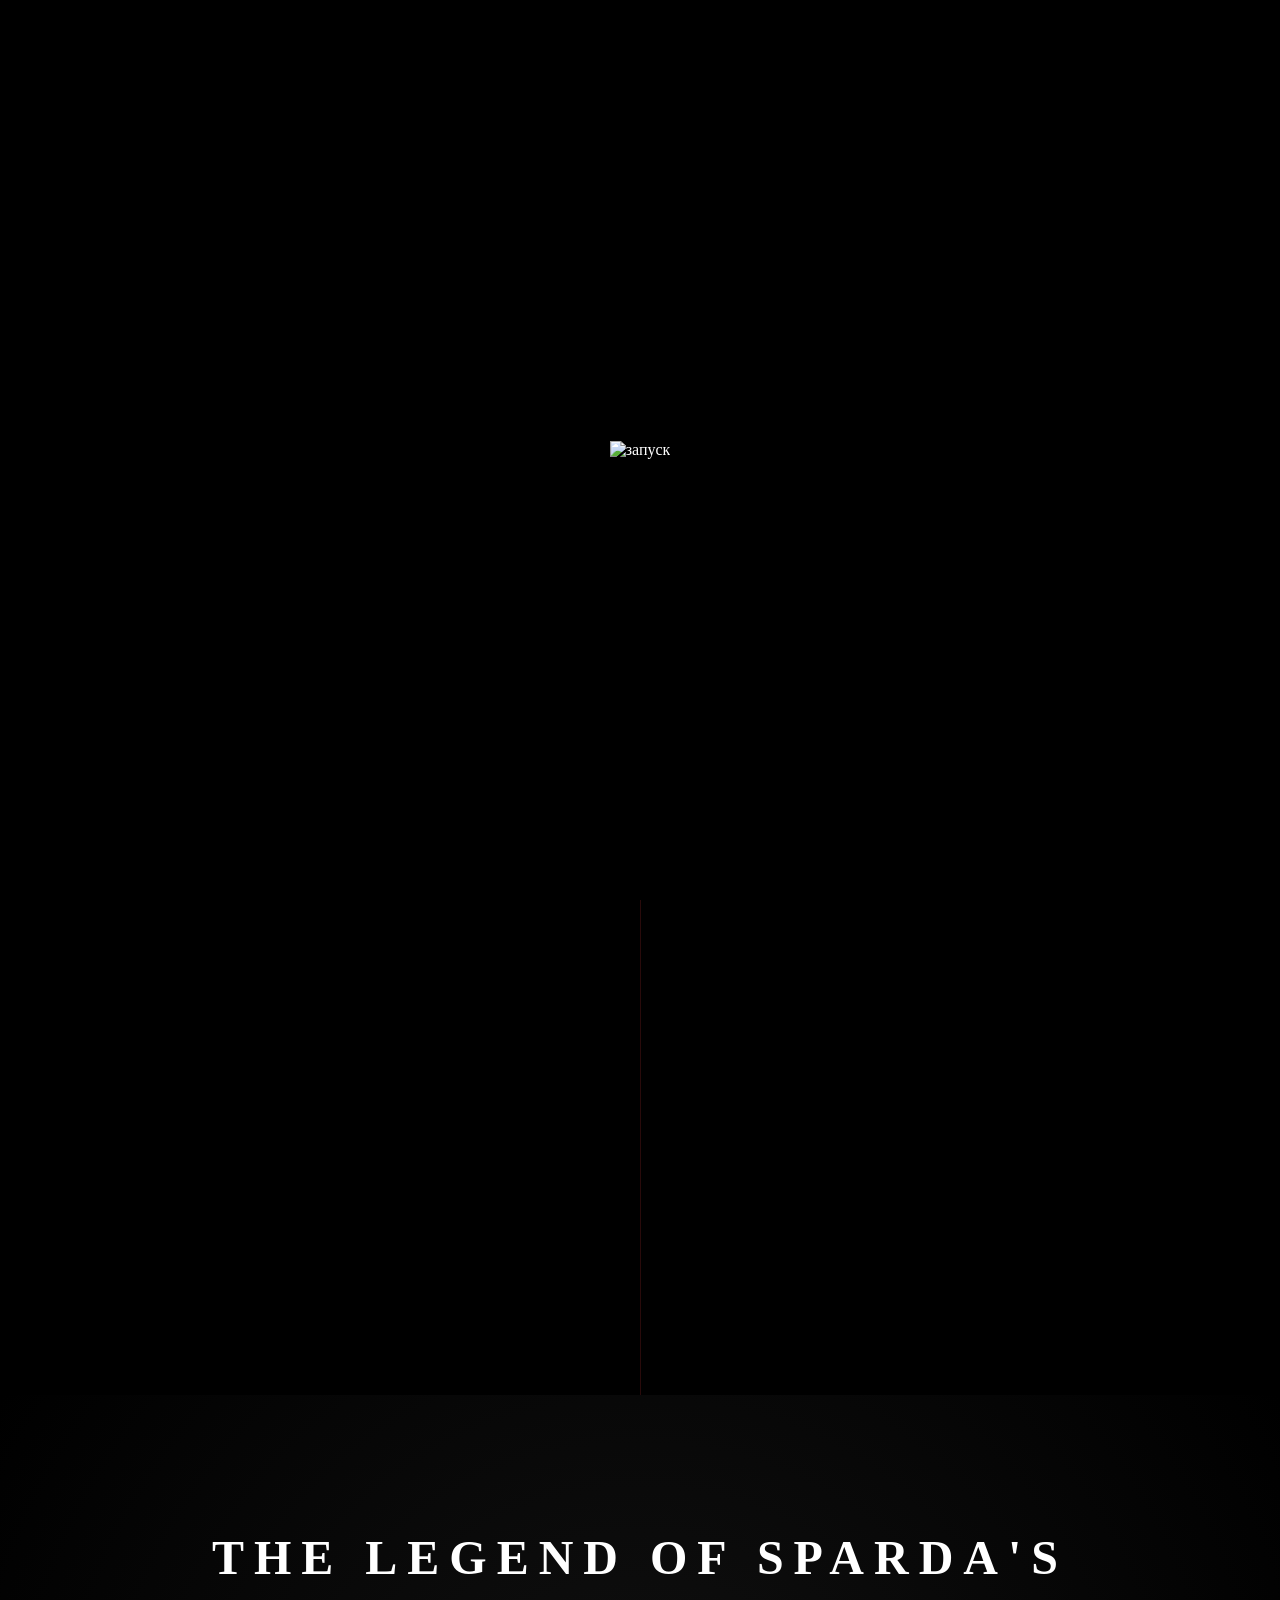
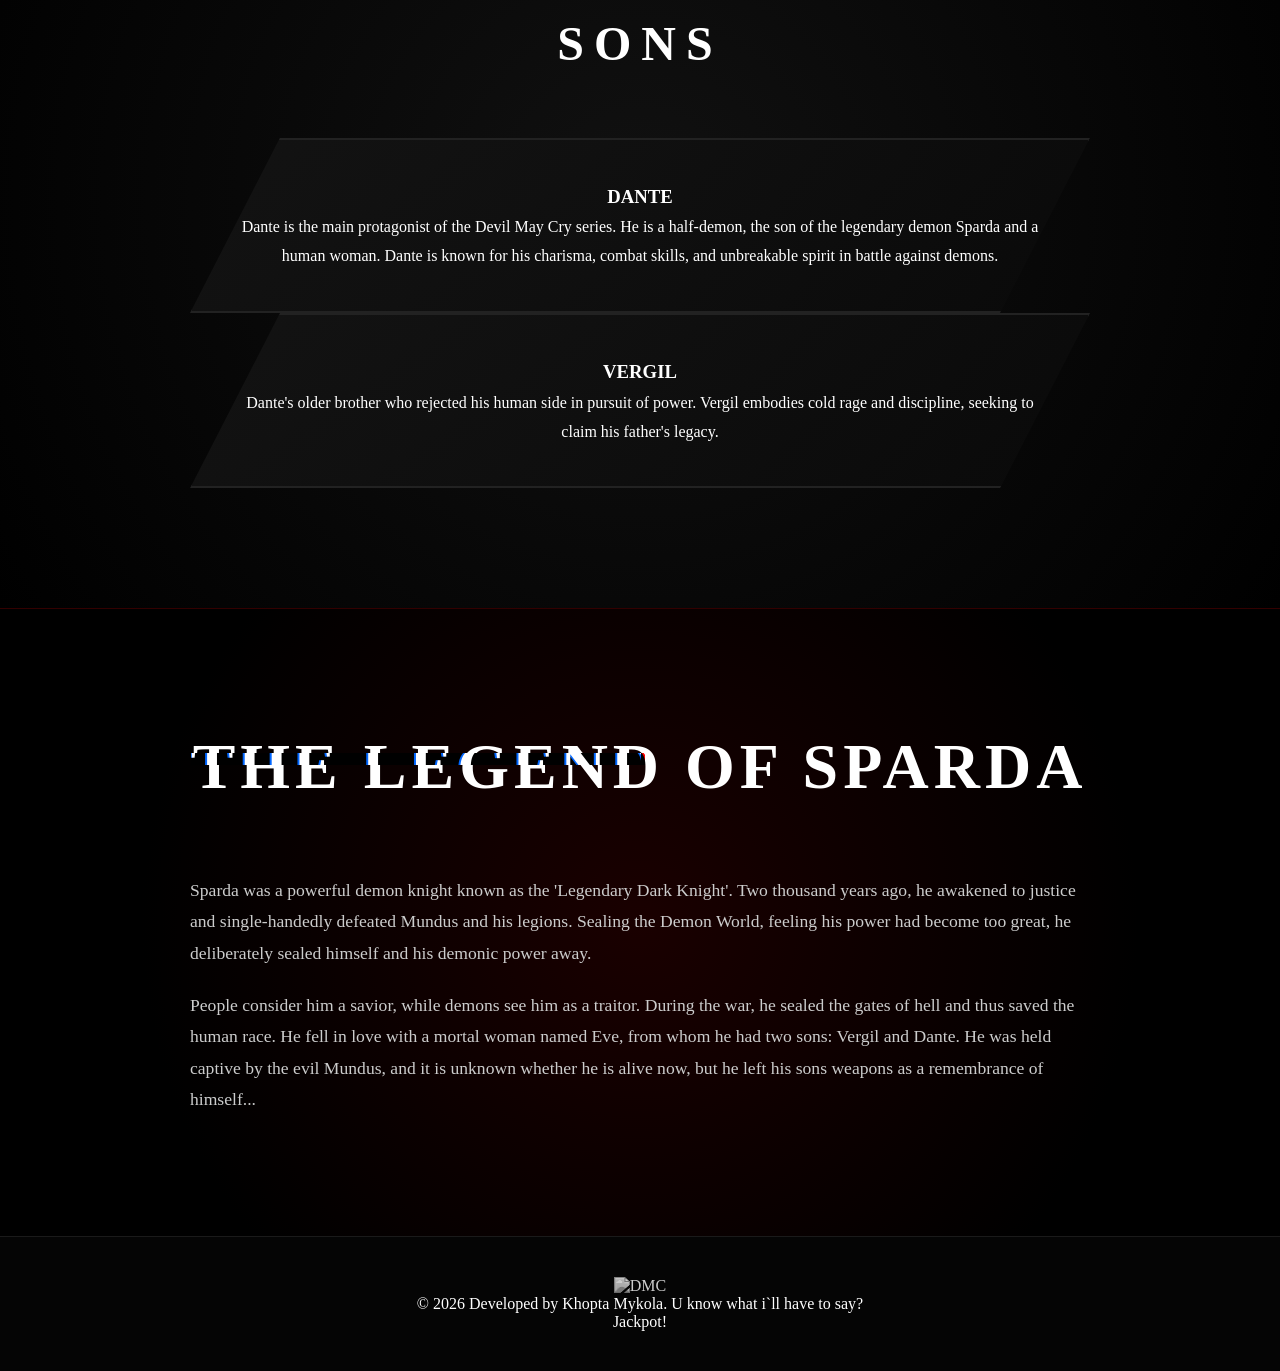
==== index.html @ 13f6e9c3 "Add files via upload" ====
<!DOCTYPE html>
<html lang="en">
<head>
    <meta charset="UTF-8">
    <meta name="viewport" content="width=device-width, initial-scale=1.0">
    <title>home</title>
    <link rel="stylesheet" href="css/main.css">
    <link rel="stylesheet" href="css/loader.css">
    
</head>
<body>
  
    <div id="loader">
        <img src="assets/image/lady.gif.gif" alt="запуск" />
    </div>
    <header class="main-header">
    <div class="logo-container">
        <img src="assets/image/dmc.png" alt="DMC Logo" class="nav-logo">
    </div>
    <nav class="nav-links">
        <a href="index.html" data-lang="nav_index"></a>
        <a href="weapons.html" data-lang="nav_chars"></a>
        <a href="music.html" data-lang="nav_music"></a>
        <a href="gallery.html" data-lang="nav_gallery"></a>
        <a href="story.html" data-lang="nav_story"></a>
         <a href="about.html" data-lang="nav_about"></a>
    </nav>
    <div class="lang-switcher">
        <button onclick="changeLang('ua')">UA</button>
        <button onclick="changeLang('en')">EN</button>
    </div>
</header>



<main class="hero-container">
    <div class="character-side dante" onclick="location.href='dante.html'">
        <div class="character-info">
            <h1 data-lang="dante_name">DANTE</h1>
            <p data-lang="dante_motto">Jackpot!</p>
        </div>
    </div>
    <div class="character-side vergil" onclick="location.href='vergil.html'">
        <div class="character-info">
        <h1 data-lang="vergil_name">VERGIL</h1>
            <p data-lang="vergil_motto">I need more... Power!</p>
    </div>
    </div>
</main>

<section class="story-section">
    <div class="particles-container">
    <div class="particle red"></div>
    <div class="particle white"></div>
</div>
    <div class="container">
        <h2 class="section-title" data-lang="story_title">SONS OF SPARDA</h2>
        
        <div class="brothers-flex">
        <div class="brother-card dante-bio">
                <h3 data-lang="dante_name">DANTE</h3>
                <p data-lang="dante_bio_main">
                </p>
         </div>

            <div class="brother-card vergil-bio">
                <h3 data-lang="vergil_name">VERGIL</h3>
                <p data-lang="vergil_bio_main">
                </p>
           </div>
        </div>
    </div>
</section>
<section class="legend-section">
    <div class="container">
        <div class="glitch-wrapper">
            <h2 class="glitch-title" data-lang="legend"  data-text="THE LEGEND OF SPARDA"></h2>
        </div>
        
        <div class="sparda-content">
            <div class="sparda-text">
                <p data-lang="legend_content">
                    
                </p>
                <p data-lang="legend_content2">
                    Він обрав людство замість демонічної крові, залишивши своїм синам не лише велику силу, а й тягар вічного протистояння. Його ім'я стало легендою, а його мечі — ключами до долі всього світу.
                </p>
            </div>
        </div>
    </div>
</section>

    <script src="js/loader.js"></script>
    <script src="js/navigation.js"></script>
    <script src="js/lang.js"></script>
    <footer class="main-footer">
    <div class="footer-line"></div>
    <div class="footer-content">
        <div class="footer-logo">
            <img src="assets/image/dmc.png" alt="DMC">
        </div>
        <p>© 2026 Developed by Khopta Mykola. U know what i`ll have to say?</p>
        <div class="social-links">
            <span>Jackpot!</span>
        </div>
    </div>
</footer>
</body>

</html>
---- css/main.css ----
/* --- 1. БАЗОВІ НАЛАШТУВАННЯ --- */
* {
    margin: 0;
    padding: 0;
    box-sizing: border-box;
}

body {
    background-color: #000;
    color: #fff;
    font-family: 'Cinzel', serif; 
    overflow-x: hidden;
}

/* --- 2. ПАНЕЛЬ НАВІГАЦІЇ (HEADER) --- */
.main-header {
    position: fixed;
    top: 0;
    left: 0;
    width: 100%;
    height: 80px;
    display: flex;
    justify-content: space-between;
    align-items: center;
    padding: 0 50px;
    background: rgba(0, 0, 0, 0.8); /* Напівпрозорий фон */
    z-index: 1000;
}

.nav-logo {
    height: 40px;
    width: auto;
    filter: drop-shadow(0 0 7px rgba(255, 0, 0, 0.6));
}

.nav-links a {
    color: #ccc;
    text-decoration: none;
    margin: 0 20px;
    font-size: 0.9rem;
    text-transform: uppercase;
    letter-spacing: 2px;
    transition: 0.3s;
}

.nav-links a:hover {
    color: #fff;
    text-shadow: 0 0 10px #fff;
}

.lang-switcher {
    display: flex;
    gap: 10px;
}

.lang-switcher button {
    background: transparent;
    border: 1px solid rgba(255,255,255,0.5);
    color: white;
    padding: 5px 12px;
    cursor: pointer;
    font-family: inherit;
    transition: 0.3s;
}

.lang-switcher button:hover {
    background: #ff0000;
    border-color: #ff0000;
}

/* --- 3. ГОЛОВНИЙ КОНТЕЙНЕР (ГЕРОЇ) --- */
.hero-container {
    display: flex;
    width: 100%;
    height: 100vh;
    overflow: hidden;
}

.character-side {
    flex: 1;
    position: relative;
    display: flex;
    justify-content: center;
    align-items: center;
    transition: flex 0.7s cubic-bezier(0.2, 1, 0.3, 1);
    cursor: pointer;
    background-size: cover;
    background-position: center;
    background-repeat: no-repeat;
    filter: grayscale(0.6);
}

.character-side:hover {
    flex: 1.5;
    filter: grayscale(0);
}

/* ФОТО ГЕРОЇВ */
.dante {
    background-image: linear-gradient(rgba(0,0,0,0.2), rgba(0,0,0,0.2)), 
                      url('../assets/image/dante.jpg');
    border-right: 1px solid rgba(255,0,0,0.3);
}

.vergil {
    background-image: linear-gradient(rgba(0,0,0,0.2), rgba(0,0,0,0.2)), 
                      url('../assets/image/vergil.webp');
}

.character-info {
    text-align: center;
    z-index: 5;
    pointer-events: none;
}

.character-info h1 {
    font-size: 4.5rem;
    letter-spacing: 8px;
    text-shadow: 2px 2px 20px #000;
}

/* --- 4. КАРТКИ БРАТІВ ТА ЕФЕКТИ --- */
.brother-card {
    flex: 1;
    padding: 40px;
    background: linear-gradient(135deg, rgba(20, 20, 20, 0.9) 0%, rgba(10, 10, 10, 0.9) 100%);
    border: 2px solid #222;
    clip-path: polygon(10% 0, 100% 0, 90% 100%, 0 100%);
    position: relative;
    transition: 0.5s;
    overflow: hidden;
}

.dante-bio:hover {
    border-color: #f00;
    transform: scale(1.05) skewX(-2deg);
    box-shadow: 0 0 40px rgba(255, 0, 0, 0.3);
}

.vergil-bio:hover {
    border-color: #0066ff;
    transform: scale(1.05) skewX(2deg);
    box-shadow: 0 0 40px rgba(1, 39, 77, 0.663);
}

/* Секція Спарди */
.legend-section {
    padding: 100px 0;
    background: radial-gradient(circle at center, #1a0000 0%, #000 70%);
    border-top: 1px solid #300;
}

/* Магія Глітча */
.glitch-wrapper {
    text-align: center;
    margin-bottom: 50px;
}

.glitch-title {
    color: white;
    font-size: 4rem;
    font-weight: 900;
    position: relative;
    display: inline-block;
    text-transform: uppercase;
    letter-spacing: 5px;
}

.glitch-title::before,
.glitch-title::after {
    content: attr(data-text);
    position: absolute;
    top: 0;
    left: 0;
    width: 100%;
    height: 100%;
    background: black;
}

.glitch-title::before {
    left: 2px;
    text-shadow: -2px 0 #ff0000;
    clip: rect(44px, 450px, 56px, 0);
    animation: glitch-anim 5s infinite linear alternate-reverse;
}

.glitch-title::after {
    left: -2px;
    text-shadow: -2px 0 #0066ff;
    clip: rect(44px, 450px, 56px, 0);
    animation: glitch-anim 2s infinite linear alternate-reverse;
}

@keyframes glitch-anim {
    0% { clip: rect(31px, 9999px, 94px, 0); }
    5% { clip: rect(70px, 9999px, 71px, 0); }
    10% { clip: rect(29px, 9999px, 83px, 0); }
    15% { clip: rect(16px, 9999px, 91px, 0); }
    20% { clip: rect(2px, 9999px, 23px, 0); }
    /* ... і так далі, створює ефект тремтіння */
    100% { clip: rect(67px, 9999px, 62px, 0); }
}

/* Контент */
.sparda-content {
    display: flex;
    align-items: center;
    gap: 40px;
    max-width: 900px;
    margin: 0 auto;
}

.sparda-text p {
    font-size: 1.1rem;
    color: #ccc;
    line-height: 1.8;
    margin-bottom: 20px;
}

.floating-symbol {
    width: 200px;
    filter: drop-shadow(0 0 10px #f00);
    animation: float 4s ease-in-out infinite;
}

@keyframes float {
    0%, 100% { transform: translateY(0); }
    50% { transform: translateY(-20px); }
}

/* --- 5. ФУТЕР --- */
.main-footer {
    padding: 40px 0;
    background: #050505;
    text-align: center;
    border-top: 1px solid #1a1a1a;
}

.footer-logo img {
    height: 40px;
    filter: grayscale(1) brightness(0.8);
    transition: 0.3s;
}

.jackpot-text {
    display: block;
    margin-top: 10px;
    color: #ff0000;
    font-weight: bold;
    opacity: 0.6;
    letter-spacing: 3px;
}
---- css/loader.css ----
#loader {
            position: fixed !important;
            top: 0;
            left: 0;
            width: 100vw;
            height: 100vh;
            background: #000;
            display: flex;
            justify-content: center;
            align-items: center;
            z-index: 999999;
            transition: opacity 0.4s ease;
        }
        .loader-hidden {
            opacity: 0 !important;
            pointer-events: none !important;
        }
* {
    margin: 0;
    padding: 0;
    box-sizing: border-box; /* Щоб падінги не "роздували" елементи */
}

body {
    background-color: #000;
    color: #fff;
    font-family: 'Cinzel', serif; /* Готичний стиль, якщо підключений Google Fonts */
    overflow-x: hidden; /* Щоб не було горизонтальної прокрутки */
}

/* --- 2. ПАНЕЛЬ НАВІГАЦІЇ (HEADER) --- */
.main-header {
    position: fixed;
    top: 0;
    left: 0;
    width: 100%;
    height: 80px;
    display: flex;
    justify-content: space-between; /* Розносить Лого, Меню і Кнопки по краях */
    align-items: center;
    padding: 0 50px;
    background: linear-gradient(to bottom, rgba(0,0,0,0.9), transparent);
    z-index: 1000;
}




.nav-links a {
    color: #ccc;
    text-decoration: none;
    margin: 0 20px;
    font-size: 0.9rem;
    text-transform: uppercase;
    letter-spacing: 2px;
    transition: 0.3s;
}

.nav-links a:hover {
    color: #fff;
    text-shadow: 0 0 10px #fff;
}

/* Кнопки мов */
.lang-switcher {
    display: flex;
    gap: 10px;
}

.lang-switcher button {
    background: transparent;
    border: 1px solid rgba(255,255,255,0.5);
    color: white;
    padding: 5px 12px;
    cursor: pointer;
    font-family: inherit;
    transition: 0.3s;
}

.lang-switcher button:hover {
    background: #ff0000;
    border-color: #ff0000;
}

/* --- 3. ГОЛОВНИЙ КОНТЕЙНЕР (ГЕРОЇ) --- */
.hero-container {
    display: flex; /* СТАВИТЬ ГЕРОЇВ ПОРУЧ (ЗЛІВА НАПРАВО) */
    width: 100%;
    height: 155vh;
    overflow: hidden;
}

.character-side {
    flex: 1; /* Кожен займає порівну місця */
    position: relative;
    display: flex;
    justify-content: center;
    align-items: center;
    transition: flex 0.8s cubic-bezier(0.25, 1, 0.3, 1);
    cursor: pointer;
    background-size: cover; /* Щоб фото не плющило */
    background-position: center;
    background-repeat: no-repeat;
    filter: grayscale(0.6); /* Ефект DMC: трохи похмуро, поки не наведеш */
}

.character-side:hover {
    flex: 1.6; /* Розширюється при наведенні */
    filter: grayscale(0);
}

/* ФОТО (Заміни шляхи на власні) */
.dante {
    background-image: linear-gradient(rgba(0,0,0,0.2), rgba(0,0,0,0.2)), 
                      url('../assets/image/dante.jpg');
    border-right: 1px solid rgba(255,0,0,0.3);
}

.vergil {
    background-image: linear-gradient(rgba(0,0,0,0.2), rgba(0,0,0,0.2)), 
                      url('../assets/image/vergil.webp');
}

/* Текст на героях */
.character-info {
    text-align: center;
    z-index: 5;
    pointer-events: none; /* Щоб текст не заважав клікати по фону */
}

.character-info h1 {
    font-size: 4.5rem;
    letter-spacing: 8px;
    margin-bottom: 5px;
    text-shadow: 2px 2px 20px #000;
}

.character-info p {
    font-size: 1.2rem;
    color: #ff0000;
    text-transform: uppercase;
    letter-spacing: 3px;
}

/* --- 4. СЕКЦІЯ ІСТОРІЇ (НИЖЧЕ) --- */
.story-section {
    padding: 120px 20px;
    background-color: #050505;
    background-image: radial-gradient(circle at center, #111 0%, #000 100%);
    text-align: center;
}

.story-section h2 {
    font-size: 3rem;
    color: #fff;
    margin-bottom: 50px;
    letter-spacing: 10px;
    text-transform: uppercase;
}

.container {
    max-width: 900px;
    margin: 0 auto;
    line-height: 1.8;
}

.story-content p {
    font-size: 1.1rem;
    color: #aaa;
    margin-bottom: 30px;
}

/* --- 5. ЛОАДЕР (додатково, щоб не було конфліктів) --- */
#loader {
    /* Твої стилі лоадера тут залишаються без змін */
}
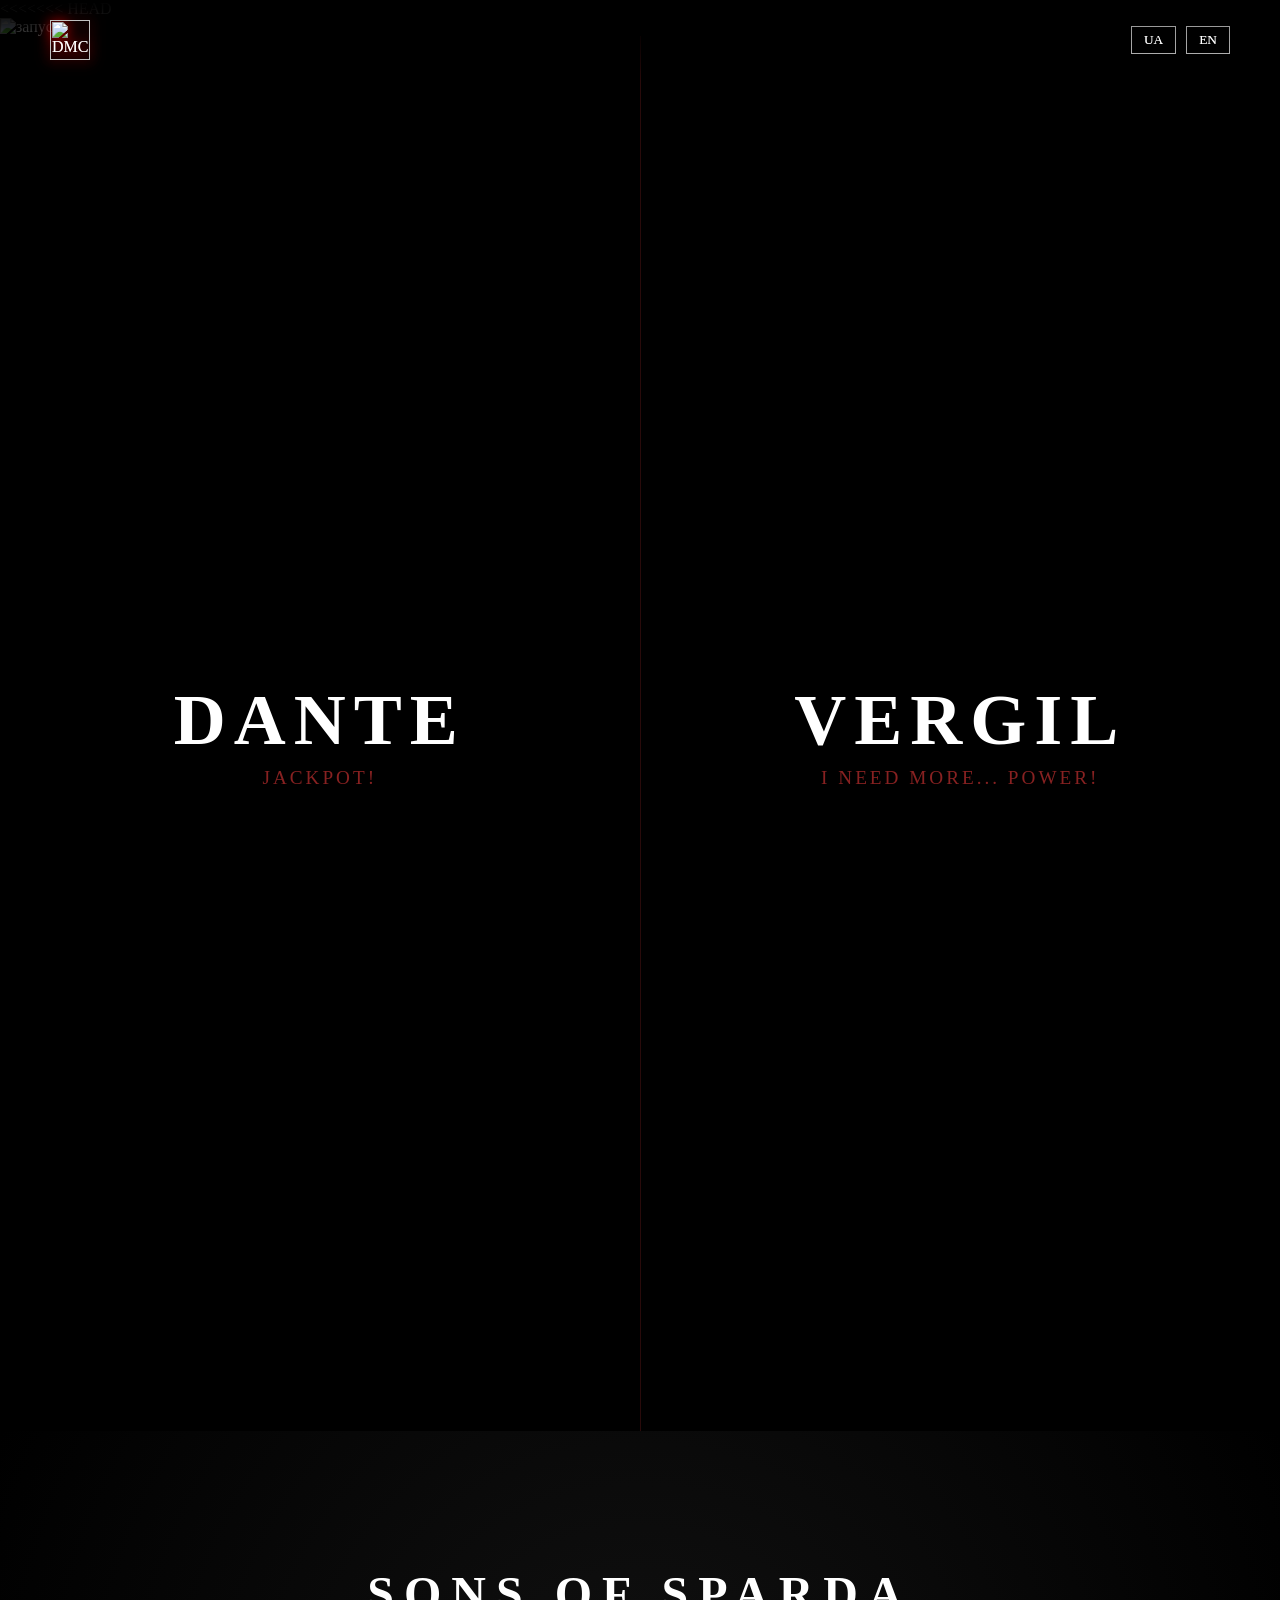
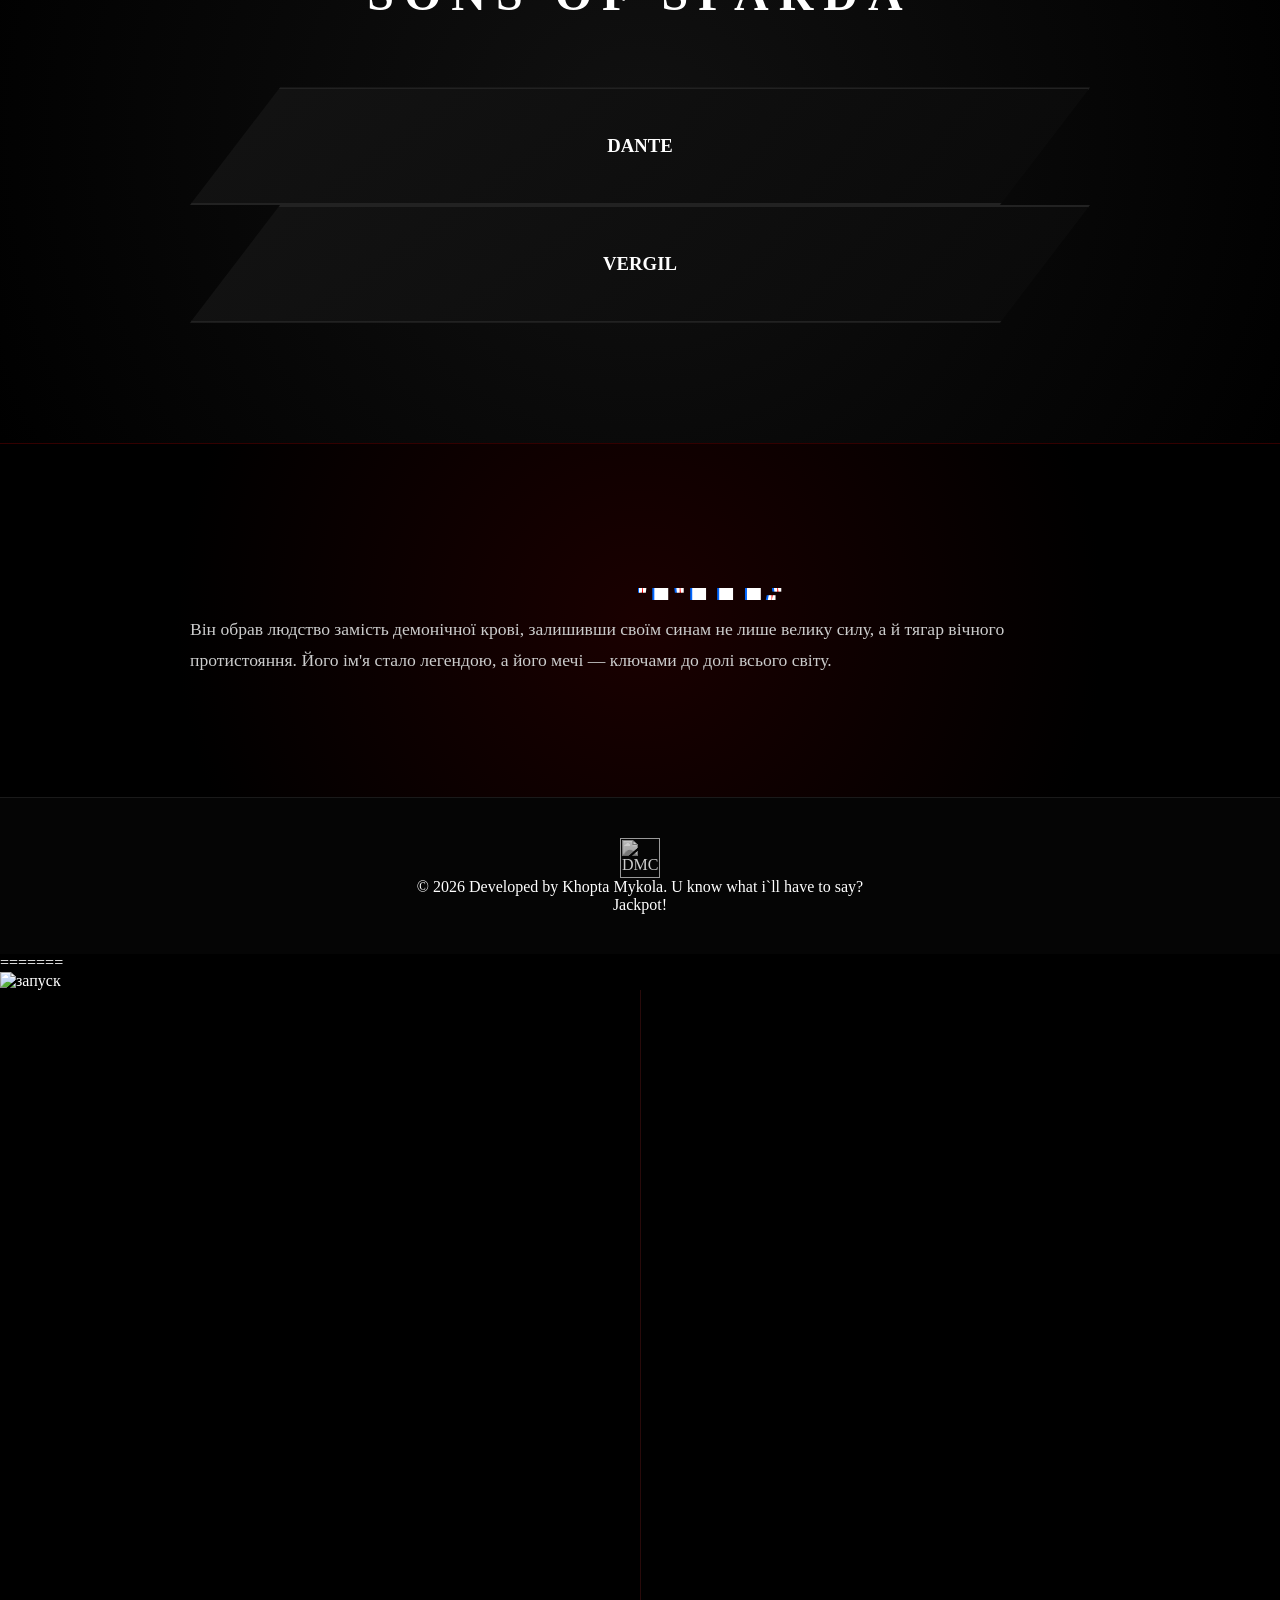
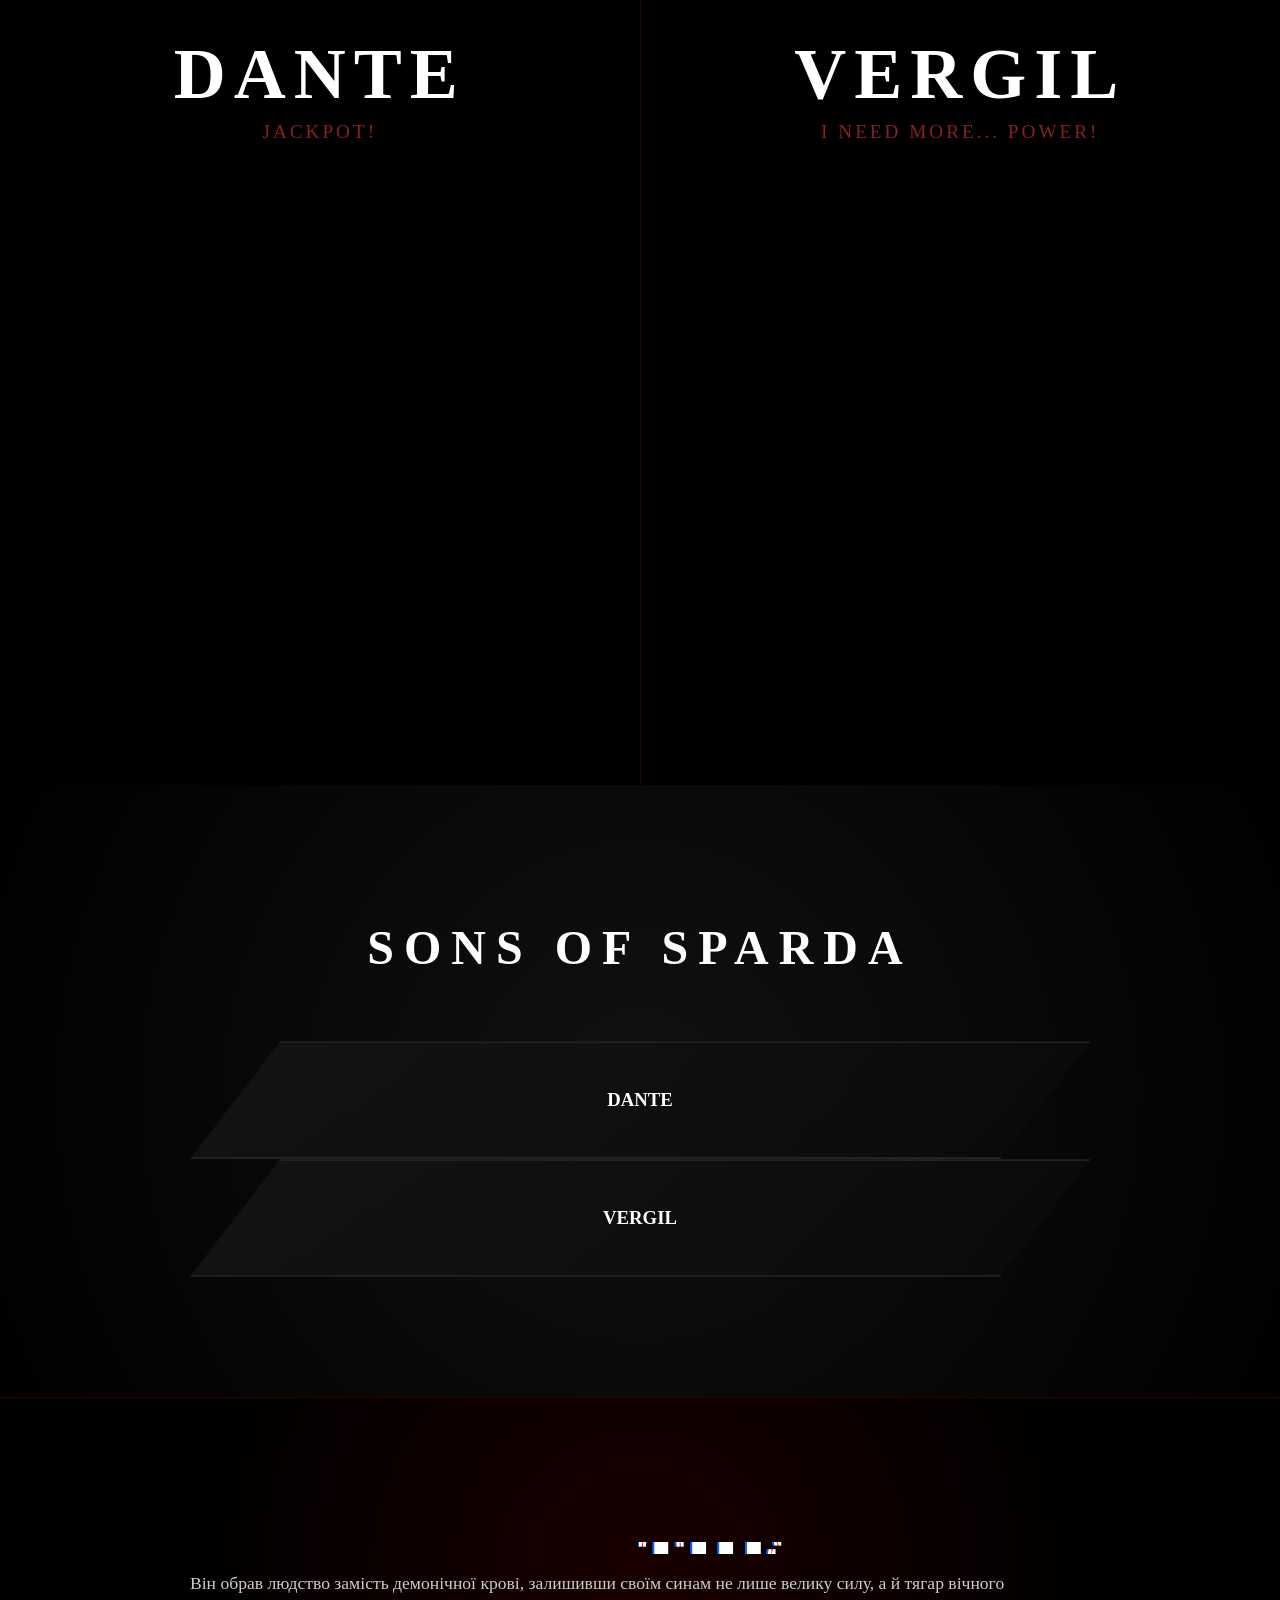
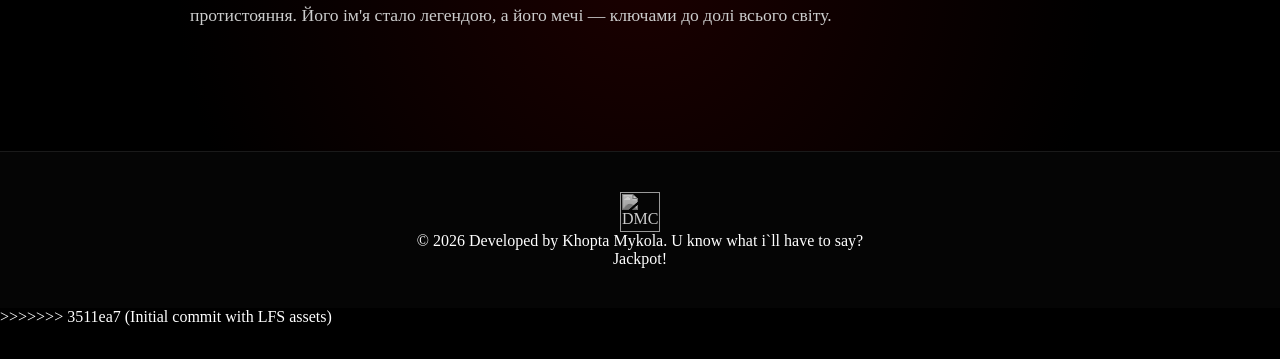
==== commit 6650fbb8: "Fix conflicts and switch from LFS" ====
--- a/index.html
+++ b/index.html
@@ -1,3 +1,4 @@
+<<<<<<< HEAD
 <!DOCTYPE html>
 <html lang="en">
 <head>
@@ -107,4 +108,115 @@
 </footer>
 </body>
 
+=======
+<!DOCTYPE html>
+<html lang="en">
+<head>
+    <meta charset="UTF-8">
+    <meta name="viewport" content="width=device-width, initial-scale=1.0">
+    <title>home</title>
+    <link rel="stylesheet" href="css/main.css">
+    <link rel="stylesheet" href="css/loader.css">
+    
+</head>
+<body>
+  
+    <div id="loader">
+        <img src="assets/image/lady.gif.gif" alt="запуск" />
+    </div>
+    <header class="main-header">
+    <div class="logo-container">
+        <img src="assets/image/dmc.png" alt="DMC Logo" class="nav-logo">
+    </div>
+    <nav class="nav-links">
+        <a href="index.html" data-lang="nav_index"></a>
+        <a href="weapons.html" data-lang="nav_chars"></a>
+        <a href="music.html" data-lang="nav_music"></a>
+        <a href="gallery.html" data-lang="nav_gallery"></a>
+        <a href="story.html" data-lang="nav_story"></a>
+         <a href="about.html" data-lang="nav_about"></a>
+    </nav>
+    <div class="lang-switcher">
+        <button onclick="changeLang('ua')">UA</button>
+        <button onclick="changeLang('en')">EN</button>
+    </div>
+</header>
+
+
+
+<main class="hero-container">
+    <div class="character-side dante" onclick="location.href='dante.html'">
+        <div class="character-info">
+            <h1 data-lang="dante_name">DANTE</h1>
+            <p data-lang="dante_motto">Jackpot!</p>
+        </div>
+    </div>
+    <div class="character-side vergil" onclick="location.href='vergil.html'">
+        <div class="character-info">
+        <h1 data-lang="vergil_name">VERGIL</h1>
+            <p data-lang="vergil_motto">I need more... Power!</p>
+    </div>
+    </div>
+</main>
+
+<section class="story-section">
+    <div class="particles-container">
+    <div class="particle red"></div>
+    <div class="particle white"></div>
+</div>
+    <div class="container">
+        <h2 class="section-title" data-lang="story_title">SONS OF SPARDA</h2>
+        
+        <div class="brothers-flex">
+        <div class="brother-card dante-bio">
+                <h3 data-lang="dante_name">DANTE</h3>
+                <p data-lang="dante_bio_main">
+                </p>
+         </div>
+
+            <div class="brother-card vergil-bio">
+                <h3 data-lang="vergil_name">VERGIL</h3>
+                <p data-lang="vergil_bio_main">
+                </p>
+           </div>
+        </div>
+    </div>
+</section>
+<section class="legend-section">
+    <div class="container">
+        <div class="glitch-wrapper">
+            <h2 class="glitch-title" data-lang="legend"  data-text="THE LEGEND OF SPARDA"></h2>
+        </div>
+        
+        <div class="sparda-content">
+            <div class="sparda-text">
+                <p data-lang="legend_content">
+                    
+                </p>
+                <p data-lang="legend_content2">
+                    Він обрав людство замість демонічної крові, залишивши своїм синам не лише велику силу, а й тягар вічного протистояння. Його ім'я стало легендою, а його мечі — ключами до долі всього світу.
+                </p>
+            </div>
+        </div>
+    </div>
+</section>
+
+    <script src="js/loader.js"></script>
+    <script src="js/navigation.js"></script>
+    <script src="js/lang.js"></script>
+    <footer class="main-footer">
+    <div class="footer-line"></div>
+    <div class="footer-content">
+        <div class="footer-logo">
+            <img src="assets/image/dmc.png" alt="DMC">
+        </div>
+        <p>© 2026 Developed by Khopta Mykola. U know what i`ll have to say?</p>
+        <div class="social-links">
+            <span>Jackpot!</span>
+        </div>
+    </div>
+</footer>
+</body>
+
+>>>>>>> 3511ea7 (Initial commit with LFS assets)
 </html>
--- a/css/main.css
+++ b/css/main.css
@@ -1,3 +1,4 @@
+<<<<<<< HEAD
 /* --- 1. БАЗОВІ НАЛАШТУВАННЯ --- */
 * {
     margin: 0;
@@ -249,4 +250,257 @@
     font-weight: bold;
     opacity: 0.6;
     letter-spacing: 3px;
+=======
+/* --- 1. БАЗОВІ НАЛАШТУВАННЯ --- */
+* {
+    margin: 0;
+    padding: 0;
+    box-sizing: border-box;
+}
+
+body {
+    background-color: #000;
+    color: #fff;
+    font-family: 'Cinzel', serif; 
+    overflow-x: hidden;
+}
+
+/* --- 2. ПАНЕЛЬ НАВІГАЦІЇ (HEADER) --- */
+.main-header {
+    position: fixed;
+    top: 0;
+    left: 0;
+    width: 100%;
+    height: 80px;
+    display: flex;
+    justify-content: space-between;
+    align-items: center;
+    padding: 0 50px;
+    background: rgba(0, 0, 0, 0.8); /* Напівпрозорий фон */
+    z-index: 1000;
+}
+
+.nav-logo {
+    height: 40px;
+    width: auto;
+    filter: drop-shadow(0 0 7px rgba(255, 0, 0, 0.6));
+}
+
+.nav-links a {
+    color: #ccc;
+    text-decoration: none;
+    margin: 0 20px;
+    font-size: 0.9rem;
+    text-transform: uppercase;
+    letter-spacing: 2px;
+    transition: 0.3s;
+}
+
+.nav-links a:hover {
+    color: #fff;
+    text-shadow: 0 0 10px #fff;
+}
+
+.lang-switcher {
+    display: flex;
+    gap: 10px;
+}
+
+.lang-switcher button {
+    background: transparent;
+    border: 1px solid rgba(255,255,255,0.5);
+    color: white;
+    padding: 5px 12px;
+    cursor: pointer;
+    font-family: inherit;
+    transition: 0.3s;
+}
+
+.lang-switcher button:hover {
+    background: #ff0000;
+    border-color: #ff0000;
+}
+
+/* --- 3. ГОЛОВНИЙ КОНТЕЙНЕР (ГЕРОЇ) --- */
+.hero-container {
+    display: flex;
+    width: 100%;
+    height: 100vh;
+    overflow: hidden;
+}
+
+.character-side {
+    flex: 1;
+    position: relative;
+    display: flex;
+    justify-content: center;
+    align-items: center;
+    transition: flex 0.7s cubic-bezier(0.2, 1, 0.3, 1);
+    cursor: pointer;
+    background-size: cover;
+    background-position: center;
+    background-repeat: no-repeat;
+    filter: grayscale(0.6);
+}
+
+.character-side:hover {
+    flex: 1.5;
+    filter: grayscale(0);
+}
+
+/* ФОТО ГЕРОЇВ */
+.dante {
+    background-image: linear-gradient(rgba(0,0,0,0.2), rgba(0,0,0,0.2)), 
+                      url('../assets/image/dante.jpg');
+    border-right: 1px solid rgba(255,0,0,0.3);
+}
+
+.vergil {
+    background-image: linear-gradient(rgba(0,0,0,0.2), rgba(0,0,0,0.2)), 
+                      url('../assets/image/vergil.webp');
+}
+
+.character-info {
+    text-align: center;
+    z-index: 5;
+    pointer-events: none;
+}
+
+.character-info h1 {
+    font-size: 4.5rem;
+    letter-spacing: 8px;
+    text-shadow: 2px 2px 20px #000;
+}
+
+/* --- 4. КАРТКИ БРАТІВ ТА ЕФЕКТИ --- */
+.brother-card {
+    flex: 1;
+    padding: 40px;
+    background: linear-gradient(135deg, rgba(20, 20, 20, 0.9) 0%, rgba(10, 10, 10, 0.9) 100%);
+    border: 2px solid #222;
+    clip-path: polygon(10% 0, 100% 0, 90% 100%, 0 100%);
+    position: relative;
+    transition: 0.5s;
+    overflow: hidden;
+}
+
+.dante-bio:hover {
+    border-color: #f00;
+    transform: scale(1.05) skewX(-2deg);
+    box-shadow: 0 0 40px rgba(255, 0, 0, 0.3);
+}
+
+.vergil-bio:hover {
+    border-color: #0066ff;
+    transform: scale(1.05) skewX(2deg);
+    box-shadow: 0 0 40px rgba(1, 39, 77, 0.663);
+}
+
+/* Секція Спарди */
+.legend-section {
+    padding: 100px 0;
+    background: radial-gradient(circle at center, #1a0000 0%, #000 70%);
+    border-top: 1px solid #300;
+}
+
+/* Магія Глітча */
+.glitch-wrapper {
+    text-align: center;
+    margin-bottom: 50px;
+}
+
+.glitch-title {
+    color: white;
+    font-size: 4rem;
+    font-weight: 900;
+    position: relative;
+    display: inline-block;
+    text-transform: uppercase;
+    letter-spacing: 5px;
+}
+
+.glitch-title::before,
+.glitch-title::after {
+    content: attr(data-text);
+    position: absolute;
+    top: 0;
+    left: 0;
+    width: 100%;
+    height: 100%;
+    background: black;
+}
+
+.glitch-title::before {
+    left: 2px;
+    text-shadow: -2px 0 #ff0000;
+    clip: rect(44px, 450px, 56px, 0);
+    animation: glitch-anim 5s infinite linear alternate-reverse;
+}
+
+.glitch-title::after {
+    left: -2px;
+    text-shadow: -2px 0 #0066ff;
+    clip: rect(44px, 450px, 56px, 0);
+    animation: glitch-anim 2s infinite linear alternate-reverse;
+}
+
+@keyframes glitch-anim {
+    0% { clip: rect(31px, 9999px, 94px, 0); }
+    5% { clip: rect(70px, 9999px, 71px, 0); }
+    10% { clip: rect(29px, 9999px, 83px, 0); }
+    15% { clip: rect(16px, 9999px, 91px, 0); }
+    20% { clip: rect(2px, 9999px, 23px, 0); }
+    /* ... і так далі, створює ефект тремтіння */
+    100% { clip: rect(67px, 9999px, 62px, 0); }
+}
+
+/* Контент */
+.sparda-content {
+    display: flex;
+    align-items: center;
+    gap: 40px;
+    max-width: 900px;
+    margin: 0 auto;
+}
+
+.sparda-text p {
+    font-size: 1.1rem;
+    color: #ccc;
+    line-height: 1.8;
+    margin-bottom: 20px;
+}
+
+.floating-symbol {
+    width: 200px;
+    filter: drop-shadow(0 0 10px #f00);
+    animation: float 4s ease-in-out infinite;
+}
+
+@keyframes float {
+    0%, 100% { transform: translateY(0); }
+    50% { transform: translateY(-20px); }
+}
+
+/* --- 5. ФУТЕР --- */
+.main-footer {
+    padding: 40px 0;
+    background: #050505;
+    text-align: center;
+    border-top: 1px solid #1a1a1a;
+}
+
+.footer-logo img {
+    height: 40px;
+    filter: grayscale(1) brightness(0.8);
+    transition: 0.3s;
+}
+
+.jackpot-text {
+    display: block;
+    margin-top: 10px;
+    color: #ff0000;
+    font-weight: bold;
+    opacity: 0.6;
+    letter-spacing: 3px;
+>>>>>>> 3511ea7 (Initial commit with LFS assets)
 }
--- a/css/loader.css
+++ b/css/loader.css
@@ -1,3 +1,4 @@
+<<<<<<< HEAD
 
 #loader {
             position: fixed !important;
@@ -174,4 +175,182 @@
 /* --- 5. ЛОАДЕР (додатково, щоб не було конфліктів) --- */
 #loader {
     /* Твої стилі лоадера тут залишаються без змін */
+=======
+
+#loader {
+            position: fixed !important;
+            top: 0;
+            left: 0;
+            width: 100vw;
+            height: 100vh;
+            background: #000;
+            display: flex;
+            justify-content: center;
+            align-items: center;
+            z-index: 999999;
+            transition: opacity 0.4s ease;
+        }
+        .loader-hidden {
+            opacity: 0 !important;
+            pointer-events: none !important;
+        }
+* {
+    margin: 0;
+    padding: 0;
+    box-sizing: border-box; /* Щоб падінги не "роздували" елементи */
+}
+
+body {
+    background-color: #000;
+    color: #fff;
+    font-family: 'Cinzel', serif; /* Готичний стиль, якщо підключений Google Fonts */
+    overflow-x: hidden; /* Щоб не було горизонтальної прокрутки */
+}
+
+/* --- 2. ПАНЕЛЬ НАВІГАЦІЇ (HEADER) --- */
+.main-header {
+    position: fixed;
+    top: 0;
+    left: 0;
+    width: 100%;
+    height: 80px;
+    display: flex;
+    justify-content: space-between; /* Розносить Лого, Меню і Кнопки по краях */
+    align-items: center;
+    padding: 0 50px;
+    background: linear-gradient(to bottom, rgba(0,0,0,0.9), transparent);
+    z-index: 1000;
+}
+
+
+
+
+.nav-links a {
+    color: #ccc;
+    text-decoration: none;
+    margin: 0 20px;
+    font-size: 0.9rem;
+    text-transform: uppercase;
+    letter-spacing: 2px;
+    transition: 0.3s;
+}
+
+.nav-links a:hover {
+    color: #fff;
+    text-shadow: 0 0 10px #fff;
+}
+
+/* Кнопки мов */
+.lang-switcher {
+    display: flex;
+    gap: 10px;
+}
+
+.lang-switcher button {
+    background: transparent;
+    border: 1px solid rgba(255,255,255,0.5);
+    color: white;
+    padding: 5px 12px;
+    cursor: pointer;
+    font-family: inherit;
+    transition: 0.3s;
+}
+
+.lang-switcher button:hover {
+    background: #ff0000;
+    border-color: #ff0000;
+}
+
+/* --- 3. ГОЛОВНИЙ КОНТЕЙНЕР (ГЕРОЇ) --- */
+.hero-container {
+    display: flex; /* СТАВИТЬ ГЕРОЇВ ПОРУЧ (ЗЛІВА НАПРАВО) */
+    width: 100%;
+    height: 155vh;
+    overflow: hidden;
+}
+
+.character-side {
+    flex: 1; /* Кожен займає порівну місця */
+    position: relative;
+    display: flex;
+    justify-content: center;
+    align-items: center;
+    transition: flex 0.8s cubic-bezier(0.25, 1, 0.3, 1);
+    cursor: pointer;
+    background-size: cover; /* Щоб фото не плющило */
+    background-position: center;
+    background-repeat: no-repeat;
+    filter: grayscale(0.6); /* Ефект DMC: трохи похмуро, поки не наведеш */
+}
+
+.character-side:hover {
+    flex: 1.6; /* Розширюється при наведенні */
+    filter: grayscale(0);
+}
+
+/* ФОТО (Заміни шляхи на власні) */
+.dante {
+    background-image: linear-gradient(rgba(0,0,0,0.2), rgba(0,0,0,0.2)), 
+                      url('../assets/image/dante.jpg');
+    border-right: 1px solid rgba(255,0,0,0.3);
+}
+
+.vergil {
+    background-image: linear-gradient(rgba(0,0,0,0.2), rgba(0,0,0,0.2)), 
+                      url('../assets/image/vergil.webp');
+}
+
+/* Текст на героях */
+.character-info {
+    text-align: center;
+    z-index: 5;
+    pointer-events: none; /* Щоб текст не заважав клікати по фону */
+}
+
+.character-info h1 {
+    font-size: 4.5rem;
+    letter-spacing: 8px;
+    margin-bottom: 5px;
+    text-shadow: 2px 2px 20px #000;
+}
+
+.character-info p {
+    font-size: 1.2rem;
+    color: #ff0000;
+    text-transform: uppercase;
+    letter-spacing: 3px;
+}
+
+/* --- 4. СЕКЦІЯ ІСТОРІЇ (НИЖЧЕ) --- */
+.story-section {
+    padding: 120px 20px;
+    background-color: #050505;
+    background-image: radial-gradient(circle at center, #111 0%, #000 100%);
+    text-align: center;
+}
+
+.story-section h2 {
+    font-size: 3rem;
+    color: #fff;
+    margin-bottom: 50px;
+    letter-spacing: 10px;
+    text-transform: uppercase;
+}
+
+.container {
+    max-width: 900px;
+    margin: 0 auto;
+    line-height: 1.8;
+}
+
+.story-content p {
+    font-size: 1.1rem;
+    color: #aaa;
+    margin-bottom: 30px;
+}
+
+/* --- 5. ЛОАДЕР (додатково, щоб не було конфліктів) --- */
+#loader {
+    /* Твої стилі лоадера тут залишаються без змін */
+>>>>>>> 3511ea7 (Initial commit with LFS assets)
 }
--- a/css/main.css
+++ b/css/main.css
@@ -1,3 +1,4 @@
+<<<<<<< HEAD
 /* --- 1. БАЗОВІ НАЛАШТУВАННЯ --- */
 * {
     margin: 0;
@@ -249,4 +250,257 @@
     font-weight: bold;
     opacity: 0.6;
     letter-spacing: 3px;
+=======
+/* --- 1. БАЗОВІ НАЛАШТУВАННЯ --- */
+* {
+    margin: 0;
+    padding: 0;
+    box-sizing: border-box;
+}
+
+body {
+    background-color: #000;
+    color: #fff;
+    font-family: 'Cinzel', serif; 
+    overflow-x: hidden;
+}
+
+/* --- 2. ПАНЕЛЬ НАВІГАЦІЇ (HEADER) --- */
+.main-header {
+    position: fixed;
+    top: 0;
+    left: 0;
+    width: 100%;
+    height: 80px;
+    display: flex;
+    justify-content: space-between;
+    align-items: center;
+    padding: 0 50px;
+    background: rgba(0, 0, 0, 0.8); /* Напівпрозорий фон */
+    z-index: 1000;
+}
+
+.nav-logo {
+    height: 40px;
+    width: auto;
+    filter: drop-shadow(0 0 7px rgba(255, 0, 0, 0.6));
+}
+
+.nav-links a {
+    color: #ccc;
+    text-decoration: none;
+    margin: 0 20px;
+    font-size: 0.9rem;
+    text-transform: uppercase;
+    letter-spacing: 2px;
+    transition: 0.3s;
+}
+
+.nav-links a:hover {
+    color: #fff;
+    text-shadow: 0 0 10px #fff;
+}
+
+.lang-switcher {
+    display: flex;
+    gap: 10px;
+}
+
+.lang-switcher button {
+    background: transparent;
+    border: 1px solid rgba(255,255,255,0.5);
+    color: white;
+    padding: 5px 12px;
+    cursor: pointer;
+    font-family: inherit;
+    transition: 0.3s;
+}
+
+.lang-switcher button:hover {
+    background: #ff0000;
+    border-color: #ff0000;
+}
+
+/* --- 3. ГОЛОВНИЙ КОНТЕЙНЕР (ГЕРОЇ) --- */
+.hero-container {
+    display: flex;
+    width: 100%;
+    height: 100vh;
+    overflow: hidden;
+}
+
+.character-side {
+    flex: 1;
+    position: relative;
+    display: flex;
+    justify-content: center;
+    align-items: center;
+    transition: flex 0.7s cubic-bezier(0.2, 1, 0.3, 1);
+    cursor: pointer;
+    background-size: cover;
+    background-position: center;
+    background-repeat: no-repeat;
+    filter: grayscale(0.6);
+}
+
+.character-side:hover {
+    flex: 1.5;
+    filter: grayscale(0);
+}
+
+/* ФОТО ГЕРОЇВ */
+.dante {
+    background-image: linear-gradient(rgba(0,0,0,0.2), rgba(0,0,0,0.2)), 
+                      url('../assets/image/dante.jpg');
+    border-right: 1px solid rgba(255,0,0,0.3);
+}
+
+.vergil {
+    background-image: linear-gradient(rgba(0,0,0,0.2), rgba(0,0,0,0.2)), 
+                      url('../assets/image/vergil.webp');
+}
+
+.character-info {
+    text-align: center;
+    z-index: 5;
+    pointer-events: none;
+}
+
+.character-info h1 {
+    font-size: 4.5rem;
+    letter-spacing: 8px;
+    text-shadow: 2px 2px 20px #000;
+}
+
+/* --- 4. КАРТКИ БРАТІВ ТА ЕФЕКТИ --- */
+.brother-card {
+    flex: 1;
+    padding: 40px;
+    background: linear-gradient(135deg, rgba(20, 20, 20, 0.9) 0%, rgba(10, 10, 10, 0.9) 100%);
+    border: 2px solid #222;
+    clip-path: polygon(10% 0, 100% 0, 90% 100%, 0 100%);
+    position: relative;
+    transition: 0.5s;
+    overflow: hidden;
+}
+
+.dante-bio:hover {
+    border-color: #f00;
+    transform: scale(1.05) skewX(-2deg);
+    box-shadow: 0 0 40px rgba(255, 0, 0, 0.3);
+}
+
+.vergil-bio:hover {
+    border-color: #0066ff;
+    transform: scale(1.05) skewX(2deg);
+    box-shadow: 0 0 40px rgba(1, 39, 77, 0.663);
+}
+
+/* Секція Спарди */
+.legend-section {
+    padding: 100px 0;
+    background: radial-gradient(circle at center, #1a0000 0%, #000 70%);
+    border-top: 1px solid #300;
+}
+
+/* Магія Глітча */
+.glitch-wrapper {
+    text-align: center;
+    margin-bottom: 50px;
+}
+
+.glitch-title {
+    color: white;
+    font-size: 4rem;
+    font-weight: 900;
+    position: relative;
+    display: inline-block;
+    text-transform: uppercase;
+    letter-spacing: 5px;
+}
+
+.glitch-title::before,
+.glitch-title::after {
+    content: attr(data-text);
+    position: absolute;
+    top: 0;
+    left: 0;
+    width: 100%;
+    height: 100%;
+    background: black;
+}
+
+.glitch-title::before {
+    left: 2px;
+    text-shadow: -2px 0 #ff0000;
+    clip: rect(44px, 450px, 56px, 0);
+    animation: glitch-anim 5s infinite linear alternate-reverse;
+}
+
+.glitch-title::after {
+    left: -2px;
+    text-shadow: -2px 0 #0066ff;
+    clip: rect(44px, 450px, 56px, 0);
+    animation: glitch-anim 2s infinite linear alternate-reverse;
+}
+
+@keyframes glitch-anim {
+    0% { clip: rect(31px, 9999px, 94px, 0); }
+    5% { clip: rect(70px, 9999px, 71px, 0); }
+    10% { clip: rect(29px, 9999px, 83px, 0); }
+    15% { clip: rect(16px, 9999px, 91px, 0); }
+    20% { clip: rect(2px, 9999px, 23px, 0); }
+    /* ... і так далі, створює ефект тремтіння */
+    100% { clip: rect(67px, 9999px, 62px, 0); }
+}
+
+/* Контент */
+.sparda-content {
+    display: flex;
+    align-items: center;
+    gap: 40px;
+    max-width: 900px;
+    margin: 0 auto;
+}
+
+.sparda-text p {
+    font-size: 1.1rem;
+    color: #ccc;
+    line-height: 1.8;
+    margin-bottom: 20px;
+}
+
+.floating-symbol {
+    width: 200px;
+    filter: drop-shadow(0 0 10px #f00);
+    animation: float 4s ease-in-out infinite;
+}
+
+@keyframes float {
+    0%, 100% { transform: translateY(0); }
+    50% { transform: translateY(-20px); }
+}
+
+/* --- 5. ФУТЕР --- */
+.main-footer {
+    padding: 40px 0;
+    background: #050505;
+    text-align: center;
+    border-top: 1px solid #1a1a1a;
+}
+
+.footer-logo img {
+    height: 40px;
+    filter: grayscale(1) brightness(0.8);
+    transition: 0.3s;
+}
+
+.jackpot-text {
+    display: block;
+    margin-top: 10px;
+    color: #ff0000;
+    font-weight: bold;
+    opacity: 0.6;
+    letter-spacing: 3px;
+>>>>>>> 3511ea7 (Initial commit with LFS assets)
 }
--- a/css/loader.css
+++ b/css/loader.css
@@ -1,3 +1,4 @@
+<<<<<<< HEAD
 
 #loader {
             position: fixed !important;
@@ -174,4 +175,182 @@
 /* --- 5. ЛОАДЕР (додатково, щоб не було конфліктів) --- */
 #loader {
     /* Твої стилі лоадера тут залишаються без змін */
+=======
+
+#loader {
+            position: fixed !important;
+            top: 0;
+            left: 0;
+            width: 100vw;
+            height: 100vh;
+            background: #000;
+            display: flex;
+            justify-content: center;
+            align-items: center;
+            z-index: 999999;
+            transition: opacity 0.4s ease;
+        }
+        .loader-hidden {
+            opacity: 0 !important;
+            pointer-events: none !important;
+        }
+* {
+    margin: 0;
+    padding: 0;
+    box-sizing: border-box; /* Щоб падінги не "роздували" елементи */
+}
+
+body {
+    background-color: #000;
+    color: #fff;
+    font-family: 'Cinzel', serif; /* Готичний стиль, якщо підключений Google Fonts */
+    overflow-x: hidden; /* Щоб не було горизонтальної прокрутки */
+}
+
+/* --- 2. ПАНЕЛЬ НАВІГАЦІЇ (HEADER) --- */
+.main-header {
+    position: fixed;
+    top: 0;
+    left: 0;
+    width: 100%;
+    height: 80px;
+    display: flex;
+    justify-content: space-between; /* Розносить Лого, Меню і Кнопки по краях */
+    align-items: center;
+    padding: 0 50px;
+    background: linear-gradient(to bottom, rgba(0,0,0,0.9), transparent);
+    z-index: 1000;
+}
+
+
+
+
+.nav-links a {
+    color: #ccc;
+    text-decoration: none;
+    margin: 0 20px;
+    font-size: 0.9rem;
+    text-transform: uppercase;
+    letter-spacing: 2px;
+    transition: 0.3s;
+}
+
+.nav-links a:hover {
+    color: #fff;
+    text-shadow: 0 0 10px #fff;
+}
+
+/* Кнопки мов */
+.lang-switcher {
+    display: flex;
+    gap: 10px;
+}
+
+.lang-switcher button {
+    background: transparent;
+    border: 1px solid rgba(255,255,255,0.5);
+    color: white;
+    padding: 5px 12px;
+    cursor: pointer;
+    font-family: inherit;
+    transition: 0.3s;
+}
+
+.lang-switcher button:hover {
+    background: #ff0000;
+    border-color: #ff0000;
+}
+
+/* --- 3. ГОЛОВНИЙ КОНТЕЙНЕР (ГЕРОЇ) --- */
+.hero-container {
+    display: flex; /* СТАВИТЬ ГЕРОЇВ ПОРУЧ (ЗЛІВА НАПРАВО) */
+    width: 100%;
+    height: 155vh;
+    overflow: hidden;
+}
+
+.character-side {
+    flex: 1; /* Кожен займає порівну місця */
+    position: relative;
+    display: flex;
+    justify-content: center;
+    align-items: center;
+    transition: flex 0.8s cubic-bezier(0.25, 1, 0.3, 1);
+    cursor: pointer;
+    background-size: cover; /* Щоб фото не плющило */
+    background-position: center;
+    background-repeat: no-repeat;
+    filter: grayscale(0.6); /* Ефект DMC: трохи похмуро, поки не наведеш */
+}
+
+.character-side:hover {
+    flex: 1.6; /* Розширюється при наведенні */
+    filter: grayscale(0);
+}
+
+/* ФОТО (Заміни шляхи на власні) */
+.dante {
+    background-image: linear-gradient(rgba(0,0,0,0.2), rgba(0,0,0,0.2)), 
+                      url('../assets/image/dante.jpg');
+    border-right: 1px solid rgba(255,0,0,0.3);
+}
+
+.vergil {
+    background-image: linear-gradient(rgba(0,0,0,0.2), rgba(0,0,0,0.2)), 
+                      url('../assets/image/vergil.webp');
+}
+
+/* Текст на героях */
+.character-info {
+    text-align: center;
+    z-index: 5;
+    pointer-events: none; /* Щоб текст не заважав клікати по фону */
+}
+
+.character-info h1 {
+    font-size: 4.5rem;
+    letter-spacing: 8px;
+    margin-bottom: 5px;
+    text-shadow: 2px 2px 20px #000;
+}
+
+.character-info p {
+    font-size: 1.2rem;
+    color: #ff0000;
+    text-transform: uppercase;
+    letter-spacing: 3px;
+}
+
+/* --- 4. СЕКЦІЯ ІСТОРІЇ (НИЖЧЕ) --- */
+.story-section {
+    padding: 120px 20px;
+    background-color: #050505;
+    background-image: radial-gradient(circle at center, #111 0%, #000 100%);
+    text-align: center;
+}
+
+.story-section h2 {
+    font-size: 3rem;
+    color: #fff;
+    margin-bottom: 50px;
+    letter-spacing: 10px;
+    text-transform: uppercase;
+}
+
+.container {
+    max-width: 900px;
+    margin: 0 auto;
+    line-height: 1.8;
+}
+
+.story-content p {
+    font-size: 1.1rem;
+    color: #aaa;
+    margin-bottom: 30px;
+}
+
+/* --- 5. ЛОАДЕР (додатково, щоб не було конфліктів) --- */
+#loader {
+    /* Твої стилі лоадера тут залишаються без змін */
+>>>>>>> 3511ea7 (Initial commit with LFS assets)
 }
